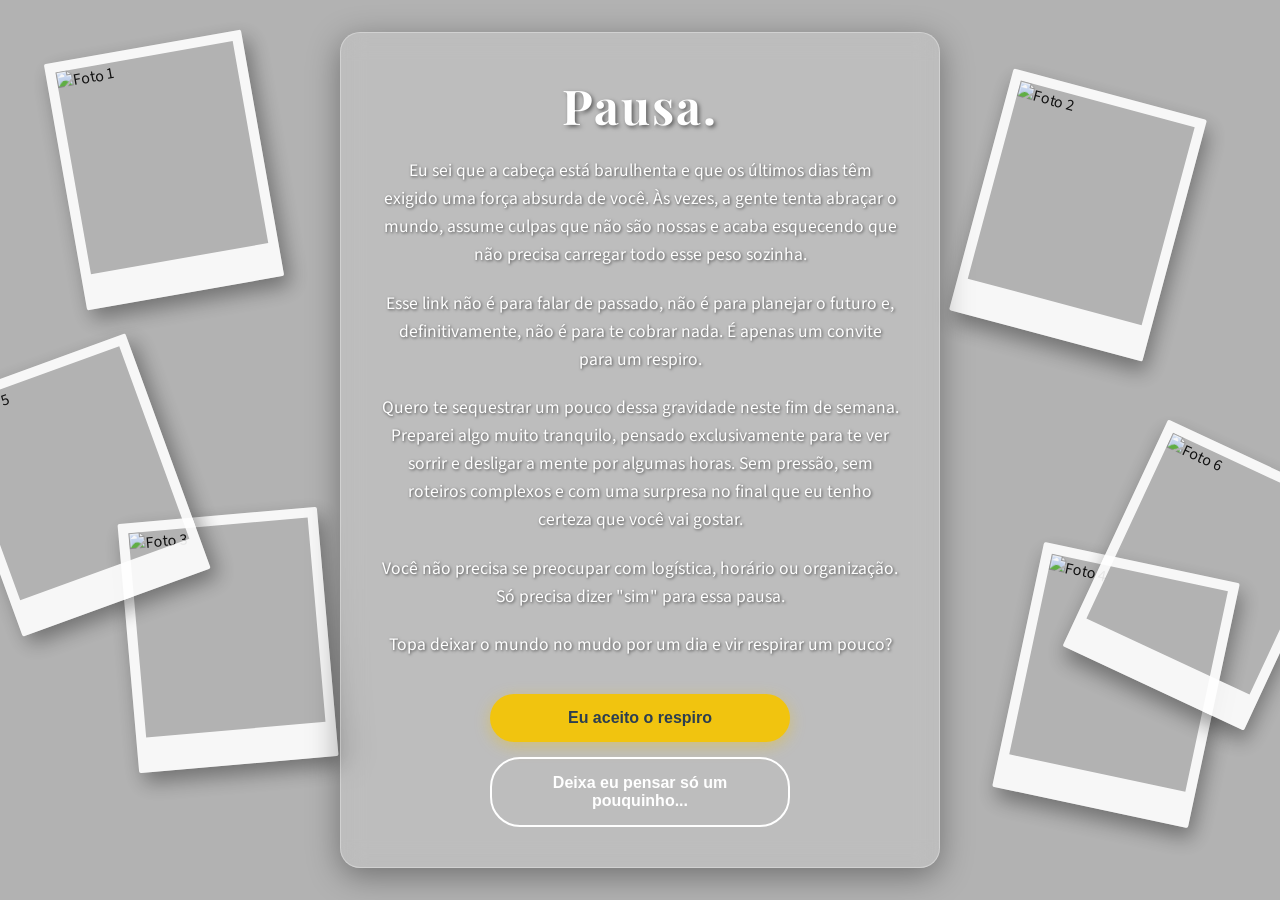
==== index.html @ b10dcb3c "Criar index.html" ====
<!DOCTYPE html>
<html lang="pt-BR">
<head>
    <meta charset="UTF-8">
    <meta name="viewport" content="width=device-width, initial-scale=1.0">
    <title>Um Respiro...</title>
    <style>
        @import url('https://fonts.googleapis.com/css2?family=Playfair+Display:wght@600&family=Source+Sans+Pro:wght@300;400&display=swap');

        * {
            margin: 0;
            padding: 0;
            box-sizing: border-box;
        }

        body {
            /* Fundo de Campo de Girassóis de alta qualidade */
            background-image: url('https://images.unsplash.com/photo-1597848212624-a19eb35e2651?q=80&w=2000&auto=format&fit=crop');
            background-size: cover;
            background-position: center;
            background-attachment: fixed;
            min-height: 100vh;
            display: flex;
            justify-content: center;
            align-items: center;
            font-family: 'Source Sans Pro', sans-serif;
            overflow-x: hidden;
            position: relative;
        }

        /* Máscara escura suave para destacar as fotos e o texto */
        .overlay {
            position: absolute;
            top: 0;
            left: 0;
            width: 100%;
            height: 100%;
            background: rgba(0, 0, 0, 0.3);
            z-index: 1;
        }

        /* Estilo Polaroid para as fotos espalhadas */
        .photo {
            position: absolute;
            width: 200px;
            height: 250px;
            object-fit: cover;
            border: 10px solid #fff;
            border-bottom: 35px solid #fff;
            box-shadow: 5px 10px 20px rgba(0,0,0,0.4);
            z-index: 2;
            opacity: 0.9;
            animation: float 6s ease-in-out infinite;
            border-radius: 2px;
        }

        /* Posições desordenadas e rotações */
        .p1 { top: 5%; left: 5%; transform: rotate(-10deg); animation-delay: 0s; }
        .p2 { top: 10%; right: 8%; transform: rotate(15deg); animation-delay: 1s; }
        .p3 { bottom: 15%; left: 10%; transform: rotate(-5deg); animation-delay: 2s; }
        .p4 { bottom: 10%; right: 5%; transform: rotate(12deg); animation-delay: 0.5s; }
        .p5 { top: 40%; left: -2%; transform: rotate(-20deg); animation-delay: 1.5s; }
        .p6 { top: 50%; right: -2%; transform: rotate(25deg); animation-delay: 2.5s; }

        @keyframes float {
            0% { transform: translateY(0px) rotate(inherit); }
            50% { transform: translateY(-15px) rotate(inherit); }
            100% { transform: translateY(0px) rotate(inherit); }
        }

        /* Caixa de Texto Glassmorphism */
        .content-card {
            background: rgba(255, 255, 255, 0.15);
            backdrop-filter: blur(12px);
            -webkit-backdrop-filter: blur(12px);
            border: 1px solid rgba(255, 255, 255, 0.3);
            border-radius: 20px;
            padding: 40px;
            max-width: 600px;
            width: 90%;
            text-align: center;
            color: #fff;
            z-index: 10;
            box-shadow: 0 8px 32px 0 rgba(0, 0, 0, 0.37);
        }

        h1 {
            font-family: 'Playfair Display', serif;
            font-size: 3rem;
            margin-bottom: 20px;
            letter-spacing: 2px;
            text-shadow: 2px 2px 4px rgba(0,0,0,0.5);
        }

        p {
            font-size: 1.1rem;
            line-height: 1.6;
            margin-bottom: 20px;
            text-shadow: 1px 1px 3px rgba(0,0,0,0.6);
        }

        .buttons {
            margin-top: 35px;
            display: flex;
            flex-direction: column;
            gap: 15px;
            align-items: center;
        }

        button {
            padding: 15px 30px;
            border: none;
            border-radius: 30px;
            font-size: 1rem;
            font-weight: bold;
            cursor: pointer;
            transition: all 0.3s ease;
            width: 80%;
            max-width: 300px;
        }

        .btn-yes {
            background-color: #f1c40f;
            color: #2c3e50;
            box-shadow: 0 4px 15px rgba(241, 196, 15, 0.4);
        }

        .btn-yes:hover {
            background-color: #f39c12;
            transform: translateY(-2px);
        }

        .btn-think {
            background-color: transparent;
            color: #fff;
            border: 2px solid #fff;
        }

        .btn-think:hover {
            background-color: rgba(255,255,255,0.2);
        }

        /* Ocultar fotos em telas muito pequenas para não poluir */
        @media (max-width: 768px) {
            .photo { opacity: 0.4; width: 120px; height: 150px; }
            .content-card { padding: 30px 20px; }
            h1 { font-size: 2.5rem; }
        }
    </style>
</head>
<body>
    <div class="overlay"></div>

    <!-- Imagens (Certifique-se de que os nomes dos arquivos estão corretos na mesma pasta) -->
    <img src="image_30.png" class="photo p1" alt="Foto 1">
    <img src="image_31.png" class="photo p2" alt="Foto 2">
    <img src="image_32.png" class="photo p3" alt="Foto 3">
    <img src="image_33.png" class="photo p4" alt="Foto 4">
    <img src="image_34.png" class="photo p5" alt="Foto 5">
    <img src="image_35.png" class="photo p6" alt="Foto 6">

    <div class="content-card">
        <h1>Pausa.</h1>
        
        <p>Eu sei que a cabeça está barulhenta e que os últimos dias têm exigido uma força absurda de você. Às vezes, a gente tenta abraçar o mundo, assume culpas que não são nossas e acaba esquecendo que não precisa carregar todo esse peso sozinha.</p>
        
        <p>Esse link não é para falar de passado, não é para planejar o futuro e, definitivamente, não é para te cobrar nada. É apenas um convite para um respiro.</p>
        
        <p>Quero te sequestrar um pouco dessa gravidade neste fim de semana. Preparei algo muito tranquilo, pensado exclusivamente para te ver sorrir e desligar a mente por algumas horas. Sem pressão, sem roteiros complexos e com uma surpresa no final que eu tenho certeza que você vai gostar.</p>
        
        <p>Você não precisa se preocupar com logística, horário ou organização. Só precisa dizer "sim" para essa pausa.</p>
        
        <p>Topa deixar o mundo no mudo por um dia e vir respirar um pouco?</p>

        <div class="buttons">
            <button class="btn-yes" onclick="alert('Estava só esperando o sim. Te passo os detalhes logo mais!')">Eu aceito o respiro</button>
            <button class="btn-think" onclick="alert('Tudo bem, respira fundo. Mas saiba que a pausa tá aqui te esperando.')">Deixa eu pensar só um pouquinho...</button>
        </div>
    </div>
</body>
</html>
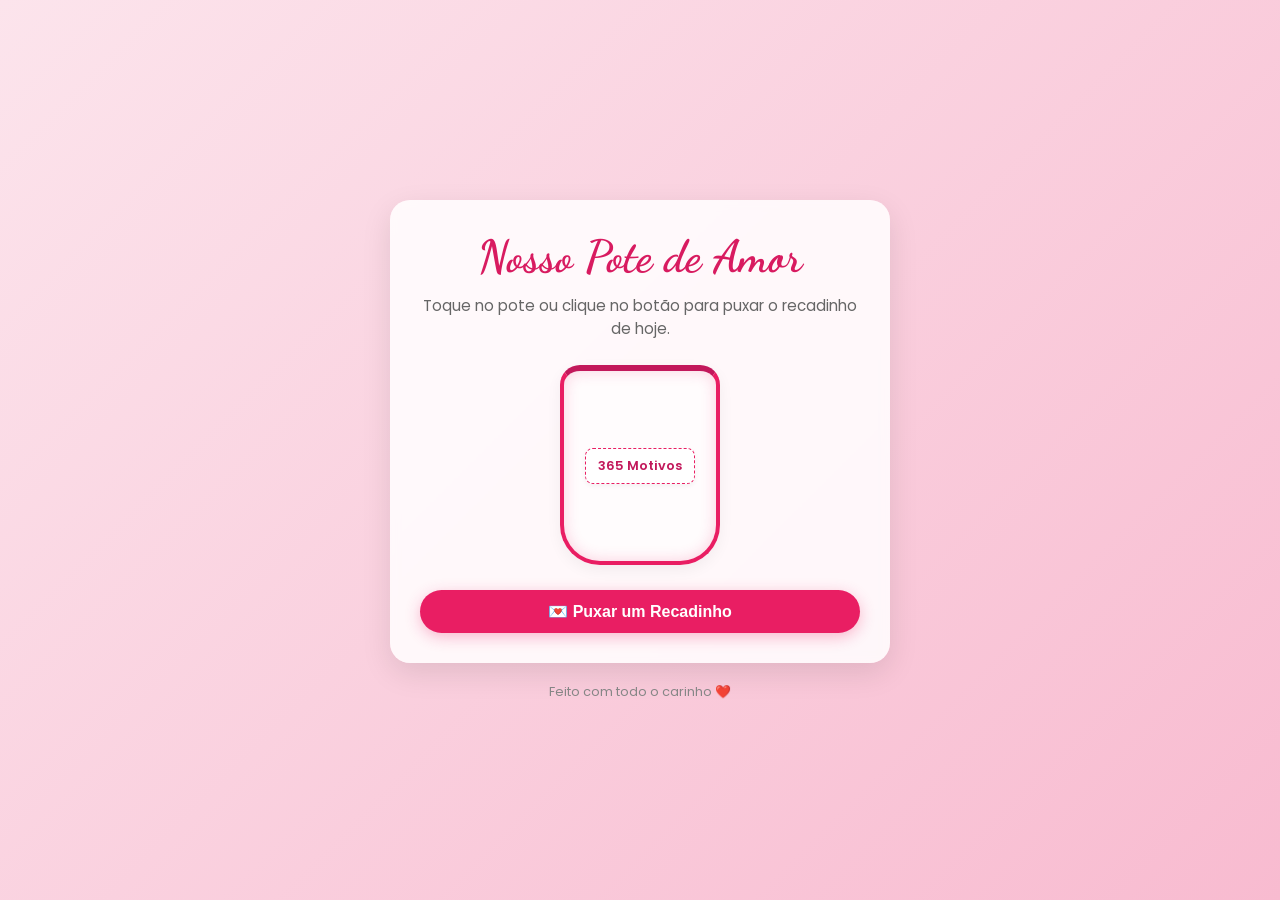
==== commit e6aeafcd: "ajuste de arquivos e criacao do index" ====
--- a/index.html
+++ b/index.html
@@ -1,12 +1,14 @@
 <!DOCTYPE html>
 <html lang="pt-BR">
+
 <head>
     <meta charset="UTF-8">
     <meta name="viewport" content="width=device-width, initial-scale=1.0">
-    <title>Um Respiro...</title>
+    <title>Nosso Pote de Amor - 365 Motivos</title>
+    <link
+        href="https://fonts.googleapis.com/css2?family=Dancing+Script:wght@700&family=Poppins:wght@300;400;600&display=swap"
+        rel="stylesheet">
     <style>
-        @import url('https://fonts.googleapis.com/css2?family=Playfair+Display:wght@600&family=Source+Sans+Pro:wght@300;400&display=swap');
-
         * {
             margin: 0;
             padding: 0;
@@ -14,168 +16,222 @@
         }
 
         body {
-            /* Fundo de Campo de Girassóis de alta qualidade */
-            background-image: url('https://images.unsplash.com/photo-1597848212624-a19eb35e2651?q=80&w=2000&auto=format&fit=crop');
-            background-size: cover;
-            background-position: center;
-            background-attachment: fixed;
+            background: linear-gradient(135deg, #fce4ec, #f8bbd0);
+            font-family: 'Poppins', sans-serif;
             min-height: 100vh;
             display: flex;
+            flex-direction: column;
+            align-items: center;
             justify-content: center;
-            align-items: center;
-            font-family: 'Source Sans Pro', sans-serif;
+            color: #4a4a4a;
             overflow-x: hidden;
+            padding: 20px;
+        }
+
+        .container {
+            text-align: center;
+            max-width: 500px;
+            width: 100%;
+            background: rgba(255, 255, 255, 0.85);
+            padding: 30px;
+            border-radius: 20px;
+            box-shadow: 0 10px 30px rgba(0, 0, 0, 0.1);
+            backdrop-filter: blur(5px);
+        }
+
+        h1 {
+            font-family: 'Dancing Script', cursive;
+            font-size: 2.8rem;
+            color: #d81b60;
+            margin-bottom: 10px;
+        }
+
+        p.subtitle {
+            font-size: 0.95rem;
+            color: #666;
+            margin-bottom: 25px;
+        }
+
+        /* O Pote */
+        .pot-container {
             position: relative;
-        }
-
-        /* Máscara escura suave para destacar as fotos e o texto */
-        .overlay {
-            position: absolute;
-            top: 0;
-            left: 0;
+            cursor: pointer;
+            margin: 0 auto 25px auto;
+            width: 160px;
+            height: 200px;
+            transition: transform 0.3s ease;
+        }
+
+        .pot-container:hover {
+            transform: scale(1.05);
+        }
+
+        .pot {
             width: 100%;
             height: 100%;
-            background: rgba(0, 0, 0, 0.3);
-            z-index: 1;
-        }
-
-        /* Estilo Polaroid para as fotos espalhadas */
-        .photo {
-            position: absolute;
-            width: 200px;
-            height: 250px;
-            object-fit: cover;
-            border: 10px solid #fff;
-            border-bottom: 35px solid #fff;
-            box-shadow: 5px 10px 20px rgba(0,0,0,0.4);
-            z-index: 2;
-            opacity: 0.9;
-            animation: float 6s ease-in-out infinite;
-            border-radius: 2px;
-        }
-
-        /* Posições desordenadas e rotações */
-        .p1 { top: 5%; left: 5%; transform: rotate(-10deg); animation-delay: 0s; }
-        .p2 { top: 10%; right: 8%; transform: rotate(15deg); animation-delay: 1s; }
-        .p3 { bottom: 15%; left: 10%; transform: rotate(-5deg); animation-delay: 2s; }
-        .p4 { bottom: 10%; right: 5%; transform: rotate(12deg); animation-delay: 0.5s; }
-        .p5 { top: 40%; left: -2%; transform: rotate(-20deg); animation-delay: 1.5s; }
-        .p6 { top: 50%; right: -2%; transform: rotate(25deg); animation-delay: 2.5s; }
-
-        @keyframes float {
-            0% { transform: translateY(0px) rotate(inherit); }
-            50% { transform: translateY(-15px) rotate(inherit); }
-            100% { transform: translateY(0px) rotate(inherit); }
-        }
-
-        /* Caixa de Texto Glassmorphism */
-        .content-card {
-            background: rgba(255, 255, 255, 0.15);
-            backdrop-filter: blur(12px);
-            -webkit-backdrop-filter: blur(12px);
-            border: 1px solid rgba(255, 255, 255, 0.3);
-            border-radius: 20px;
-            padding: 40px;
-            max-width: 600px;
-            width: 90%;
-            text-align: center;
-            color: #fff;
-            z-index: 10;
-            box-shadow: 0 8px 32px 0 rgba(0, 0, 0, 0.37);
-        }
-
-        h1 {
-            font-family: 'Playfair Display', serif;
-            font-size: 3rem;
-            margin-bottom: 20px;
-            letter-spacing: 2px;
-            text-shadow: 2px 2px 4px rgba(0,0,0,0.5);
-        }
-
-        p {
-            font-size: 1.1rem;
-            line-height: 1.6;
-            margin-bottom: 20px;
-            text-shadow: 1px 1px 3px rgba(0,0,0,0.6);
-        }
-
-        .buttons {
-            margin-top: 35px;
+            background: rgba(255, 255, 255, 0.6);
+            border: 4px solid #e91e63;
+            border-top: 6px solid #c2185b;
+            border-radius: 20px 20px 40px 40px;
+            position: relative;
+            box-shadow: inset 0 0 15px rgba(233, 30, 99, 0.2), 0 5px 15px rgba(0, 0, 0, 0.05);
+            display: flex;
+            align-items: center;
+            justify-content: center;
+        }
+
+        .pot-label {
+            background: #fff;
+            padding: 8px 12px;
+            border-radius: 8px;
+            border: 1px dashed #e91e63;
+            font-size: 0.8rem;
+            font-weight: 600;
+            color: #c2185b;
+            box-shadow: 0 2px 5px rgba(0, 0, 0, 0.05);
+        }
+
+        /* Bilhete Revelado */
+        .note-card {
+            background: #fffdf0;
+            border-left: 4px solid #e91e63;
+            padding: 20px;
+            border-radius: 8px;
+            box-shadow: 0 5px 15px rgba(0, 0, 0, 0.08);
+            margin-top: 20px;
+            min-height: 120px;
             display: flex;
             flex-direction: column;
-            gap: 15px;
             align-items: center;
-        }
-
-        button {
-            padding: 15px 30px;
+            justify-content: center;
+            animation: fadeIn 0.5s ease-in-out;
+            position: relative;
+        }
+
+        .note-card.hidden {
+            display: none;
+        }
+
+        .note-number {
+            font-size: 0.75rem;
+            text-transform: uppercase;
+            letter-spacing: 1px;
+            color: #ad1457;
+            margin-bottom: 8px;
+            font-weight: 600;
+        }
+
+        .note-text {
+            font-family: 'Dancing Script', cursive;
+            font-size: 1.6rem;
+            color: #333;
+            line-height: 1.4;
+        }
+
+        .btn-draw {
+            background: #e91e63;
+            color: white;
             border: none;
+            padding: 12px 25px;
+            font-size: 1rem;
+            font-weight: 600;
             border-radius: 30px;
-            font-size: 1rem;
-            font-weight: bold;
             cursor: pointer;
-            transition: all 0.3s ease;
-            width: 80%;
-            max-width: 300px;
-        }
-
-        .btn-yes {
-            background-color: #f1c40f;
-            color: #2c3e50;
-            box-shadow: 0 4px 15px rgba(241, 196, 15, 0.4);
-        }
-
-        .btn-yes:hover {
-            background-color: #f39c12;
+            box-shadow: 0 4px 15px rgba(233, 30, 99, 0.3);
+            transition: background 0.2s, transform 0.2s;
+            width: 100%;
+        }
+
+        .btn-draw:hover {
+            background: #c2185b;
             transform: translateY(-2px);
         }
 
-        .btn-think {
-            background-color: transparent;
-            color: #fff;
-            border: 2px solid #fff;
-        }
-
-        .btn-think:hover {
-            background-color: rgba(255,255,255,0.2);
-        }
-
-        /* Ocultar fotos em telas muito pequenas para não poluir */
-        @media (max-width: 768px) {
-            .photo { opacity: 0.4; width: 120px; height: 150px; }
-            .content-card { padding: 30px 20px; }
-            h1 { font-size: 2.5rem; }
+        .btn-draw:active {
+            transform: translateY(0);
+        }
+
+        @keyframes fadeIn {
+            from {
+                opacity: 0;
+                transform: translateY(10px);
+            }
+
+            to {
+                opacity: 1;
+                transform: translateY(0);
+            }
+        }
+
+        footer {
+            margin-top: 20px;
+            font-size: 0.8rem;
+            color: #888;
         }
     </style>
 </head>
+
 <body>
-    <div class="overlay"></div>
-
-    <!-- Imagens (Certifique-se de que os nomes dos arquivos estão corretos na mesma pasta) -->
-    <img src="image_30.png" class="photo p1" alt="Foto 1">
-    <img src="image_31.png" class="photo p2" alt="Foto 2">
-    <img src="image_32.png" class="photo p3" alt="Foto 3">
-    <img src="image_33.png" class="photo p4" alt="Foto 4">
-    <img src="image_34.png" class="photo p5" alt="Foto 5">
-    <img src="image_35.png" class="photo p6" alt="Foto 6">
-
-    <div class="content-card">
-        <h1>Pausa.</h1>
-        
-        <p>Eu sei que a cabeça está barulhenta e que os últimos dias têm exigido uma força absurda de você. Às vezes, a gente tenta abraçar o mundo, assume culpas que não são nossas e acaba esquecendo que não precisa carregar todo esse peso sozinha.</p>
-        
-        <p>Esse link não é para falar de passado, não é para planejar o futuro e, definitivamente, não é para te cobrar nada. É apenas um convite para um respiro.</p>
-        
-        <p>Quero te sequestrar um pouco dessa gravidade neste fim de semana. Preparei algo muito tranquilo, pensado exclusivamente para te ver sorrir e desligar a mente por algumas horas. Sem pressão, sem roteiros complexos e com uma surpresa no final que eu tenho certeza que você vai gostar.</p>
-        
-        <p>Você não precisa se preocupar com logística, horário ou organização. Só precisa dizer "sim" para essa pausa.</p>
-        
-        <p>Topa deixar o mundo no mudo por um dia e vir respirar um pouco?</p>
-
-        <div class="buttons">
-            <button class="btn-yes" onclick="alert('Estava só esperando o sim. Te passo os detalhes logo mais!')">Eu aceito o respiro</button>
-            <button class="btn-think" onclick="alert('Tudo bem, respira fundo. Mas saiba que a pausa tá aqui te esperando.')">Deixa eu pensar só um pouquinho...</button>
+
+    <div class="container">
+        <h1>Nosso Pote de Amor</h1>
+        <p class="subtitle">Toque no pote ou clique no botão para puxar o recadinho de hoje.</p>
+
+        <div class="pot-container" onclick="tirarRecado()">
+            <div class="pot">
+                <div class="pot-label">365 Motivos</div>
+            </div>
+        </div>
+
+        <button class="btn-draw" onclick="tirarRecado()">💌 Puxar um Recadinho</button>
+
+        <div id="noteCard" class="note-card hidden">
+            <div class="note-number" id="noteNumber">Motivo #00</div>
+            <div class="note-text" id="noteText">Aqui vai aparecer o texto do bilhete...</div>
         </div>
     </div>
+
+    <footer>Feito com todo o carinho ❤️</footer>
+
+    <script>
+        // Carregando alguns motivos direto no script para funcionar perfeitamente de forma estática
+        const motivos = [
+            { id: 1, texto: "Porque o seu sorriso ilumina meu dia." },
+            { id: 2, texto: "Porque o seu abraço é o lugar mais seguro do mundo." },
+            { id: 3, texto: "Porque você transforma qualquer casa em lar." },
+            { id: 4, texto: "Porque você me inspira a ser um homem melhor." },
+            { id: 5, texto: "Porque você me escuta com atenção, mesmo nas minhas loucuras." },
+            { id: 6, texto: "Porque o seu olhar me dá paz." },
+            { id: 7, texto: "Porque a sua risada é a música mais linda que conheço." },
+            { id: 8, texto: "Porque você me faz acreditar no amor verdadeiro." },
+            { id: 9, texto: "Porque você é companheira em todos os momentos." },
+            { id: 10, texto: "Porque você me dá força quando eu penso em desistir." },
+            { id: 50, texto: "Porque amar você é a melhor escolha que já fiz na vida." },
+            { id: 100, texto: "Porque você é a prova de que o amor verdadeiro existe." },
+            { id: 200, texto: "Porque amar você é minha maior aventura." },
+            { id: 365, texto: "Porque eu simplesmente te amo, e isso basta para sempre. ❤" }
+        ];
+
+        function tirarRecado() {
+            // Sorteia um índice aleatório do array
+            const randomIndex = Math.floor(Math.random() * motivos.length);
+            const recadoSorteado = motivos[randomIndex];
+
+            // Elementos da DOM
+            const card = document.getElementById('noteCard');
+            const numElement = document.getElementById('noteNumber');
+            const textElement = document.getElementById('noteText');
+
+            // Aplica efeito visual de transição rápida
+            card.classList.add('hidden');
+
+            setTimeout(() => {
+                numElement.innerText = `Motivo #${recadoSorteado.id}`;
+                textElement.innerText = `"${recadoSorteado.texto}"`;
+                card.classList.remove('hidden');
+            }, 150);
+        }
+    </script>
 </body>
-</html>
+
+</html>
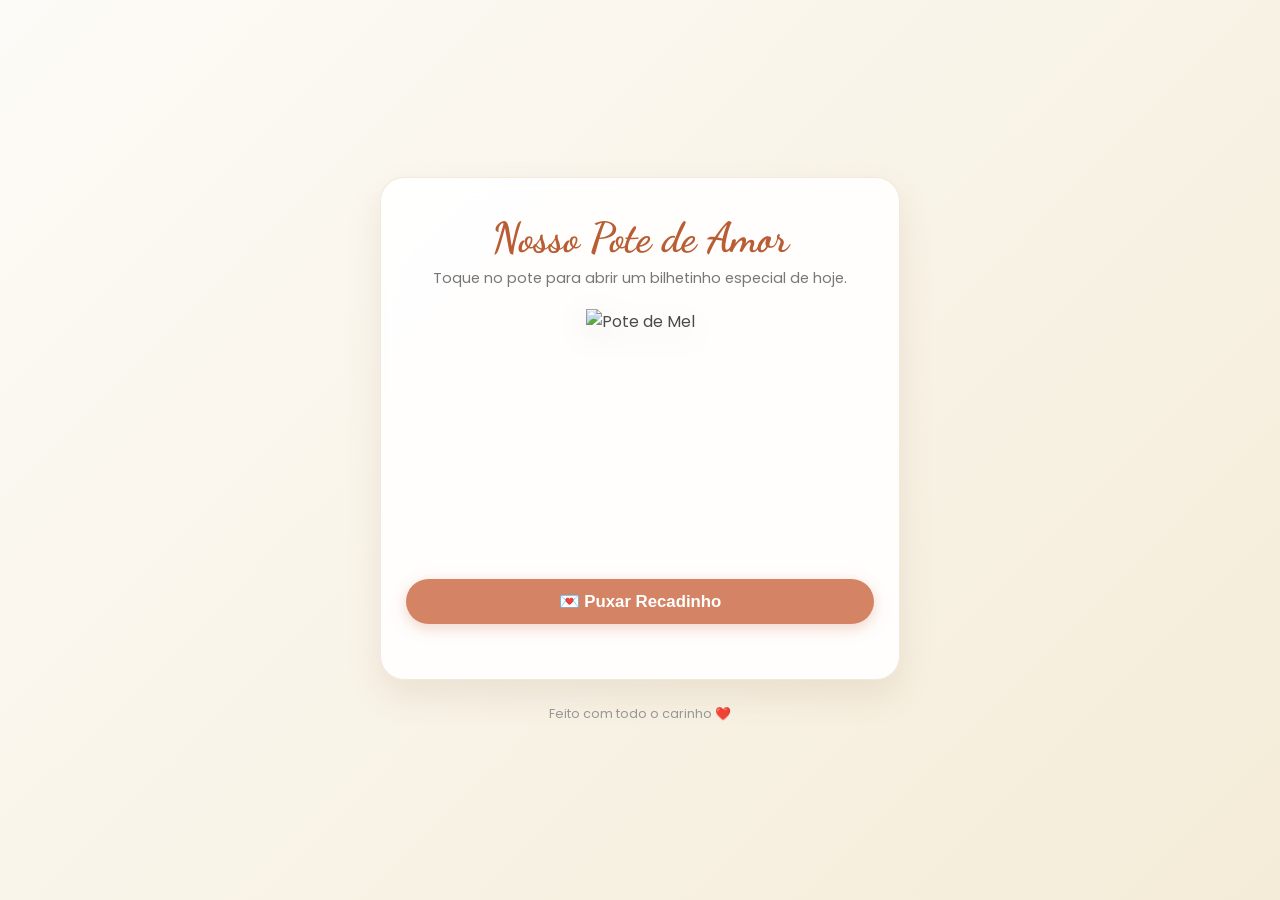
==== commit 502485db: "atualiza o pote" ====
--- a/index.html
+++ b/index.html
@@ -4,7 +4,7 @@
 <head>
     <meta charset="UTF-8">
     <meta name="viewport" content="width=device-width, initial-scale=1.0">
-    <title>Nosso Pote de Amor - 365 Motivos</title>
+    <title>365 Motivos para Te Amar</title>
     <link
         href="https://fonts.googleapis.com/css2?family=Dancing+Script:wght@700&family=Poppins:wght@300;400;600&display=swap"
         rel="stylesheet">
@@ -16,7 +16,7 @@
         }
 
         body {
-            background: linear-gradient(135deg, #fce4ec, #f8bbd0);
+            background: linear-gradient(135deg, #fdfbf7, #f4ecd8);
             font-family: 'Poppins', sans-serif;
             min-height: 100vh;
             display: flex;
@@ -24,87 +24,90 @@
             align-items: center;
             justify-content: center;
             color: #4a4a4a;
-            overflow-x: hidden;
             padding: 20px;
         }
 
         .container {
             text-align: center;
-            max-width: 500px;
+            max-width: 520px;
             width: 100%;
-            background: rgba(255, 255, 255, 0.85);
-            padding: 30px;
-            border-radius: 20px;
-            box-shadow: 0 10px 30px rgba(0, 0, 0, 0.1);
-            backdrop-filter: blur(5px);
+            background: rgba(255, 255, 255, 0.9);
+            padding: 35px 25px;
+            border-radius: 24px;
+            box-shadow: 0 15px 35px rgba(139, 94, 60, 0.12);
+            backdrop-filter: blur(8px);
+            border: 1px solid rgba(220, 200, 170, 0.4);
         }
 
         h1 {
             font-family: 'Dancing Script', cursive;
-            font-size: 2.8rem;
-            color: #d81b60;
-            margin-bottom: 10px;
+            font-size: 2.6rem;
+            color: #b85d34;
+            margin-bottom: 5px;
         }
 
         p.subtitle {
-            font-size: 0.95rem;
-            color: #666;
-            margin-bottom: 25px;
-        }
-
-        /* O Pote */
+            font-size: 0.9rem;
+            color: #777;
+            margin-bottom: 20px;
+        }
+
         .pot-container {
             position: relative;
             cursor: pointer;
-            margin: 0 auto 25px auto;
-            width: 160px;
-            height: 200px;
+            margin: 0 auto 20px auto;
+            width: 240px;
+            height: 250px;
             transition: transform 0.3s ease;
         }
 
         .pot-container:hover {
-            transform: scale(1.05);
-        }
-
-        .pot {
+            transform: scale(1.03);
+        }
+
+        /* ESTA É A LINHA DO SEU POTE NO HTML */
+        .pot-image {
             width: 100%;
             height: 100%;
-            background: rgba(255, 255, 255, 0.6);
-            border: 4px solid #e91e63;
-            border-top: 6px solid #c2185b;
-            border-radius: 20px 20px 40px 40px;
-            position: relative;
-            box-shadow: inset 0 0 15px rgba(233, 30, 99, 0.2), 0 5px 15px rgba(0, 0, 0, 0.05);
-            display: flex;
-            align-items: center;
-            justify-content: center;
-        }
-
-        .pot-label {
-            background: #fff;
-            padding: 8px 12px;
-            border-radius: 8px;
-            border: 1px dashed #e91e63;
-            font-size: 0.8rem;
+            object-fit: contain;
+            filter: drop-shadow(0 8px 15px rgba(0, 0, 0, 0.1));
+        }
+
+        .btn-draw {
+            background: #d48364;
+            color: white;
+            border: none;
+            padding: 12px 30px;
+            font-size: 1.05rem;
             font-weight: 600;
-            color: #c2185b;
-            box-shadow: 0 2px 5px rgba(0, 0, 0, 0.05);
-        }
-
-        /* Bilhete Revelado */
+            border-radius: 30px;
+            cursor: pointer;
+            box-shadow: 0 4px 15px rgba(212, 131, 100, 0.35);
+            transition: background 0.2s, transform 0.2s;
+            width: 100%;
+            margin-bottom: 20px;
+        }
+
+        .btn-draw:hover {
+            background: #bd6d4e;
+            transform: translateY(-2px);
+        }
+
         .note-card {
-            background: #fffdf0;
-            border-left: 4px solid #e91e63;
-            padding: 20px;
-            border-radius: 8px;
-            box-shadow: 0 5px 15px rgba(0, 0, 0, 0.08);
-            margin-top: 20px;
-            min-height: 120px;
+            background: #fffef9;
+            border-left: 4px solid #d48364;
+            border-top: 1px solid #f0ead6;
+            border-right: 1px solid #f0ead6;
+            border-bottom: 1px solid #f0ead6;
+            padding: 22px;
+            border-radius: 12px;
+            box-shadow: 0 6px 20px rgba(0, 0, 0, 0.06);
+            min-height: 130px;
             display: flex;
             flex-direction: column;
             align-items: center;
             justify-content: center;
-            animation: fadeIn 0.5s ease-in-out;
+            animation: fadeIn 0.4s ease-in-out;
             position: relative;
         }
 
@@ -115,46 +118,23 @@
         .note-number {
             font-size: 0.75rem;
             text-transform: uppercase;
-            letter-spacing: 1px;
-            color: #ad1457;
+            letter-spacing: 1.5px;
+            color: #b85d34;
             margin-bottom: 8px;
             font-weight: 600;
         }
 
         .note-text {
             font-family: 'Dancing Script', cursive;
-            font-size: 1.6rem;
+            font-size: 1.65rem;
             color: #333;
-            line-height: 1.4;
-        }
-
-        .btn-draw {
-            background: #e91e63;
-            color: white;
-            border: none;
-            padding: 12px 25px;
-            font-size: 1rem;
-            font-weight: 600;
-            border-radius: 30px;
-            cursor: pointer;
-            box-shadow: 0 4px 15px rgba(233, 30, 99, 0.3);
-            transition: background 0.2s, transform 0.2s;
-            width: 100%;
-        }
-
-        .btn-draw:hover {
-            background: #c2185b;
-            transform: translateY(-2px);
-        }
-
-        .btn-draw:active {
-            transform: translateY(0);
+            line-height: 1.35;
         }
 
         @keyframes fadeIn {
             from {
                 opacity: 0;
-                transform: translateY(10px);
+                transform: translateY(8px);
             }
 
             to {
@@ -164,9 +144,9 @@
         }
 
         footer {
-            margin-top: 20px;
+            margin-top: 25px;
             font-size: 0.8rem;
-            color: #888;
+            color: #999;
         }
     </style>
 </head>
@@ -175,15 +155,14 @@
 
     <div class="container">
         <h1>Nosso Pote de Amor</h1>
-        <p class="subtitle">Toque no pote ou clique no botão para puxar o recadinho de hoje.</p>
-
-        <div class="pot-container" onclick="tirarRecado()">
-            <div class="pot">
-                <div class="pot-label">365 Motivos</div>
-            </div>
+        <p class="subtitle">Toque no pote para abrir um bilhetinho especial de hoje.</p>
+
+        <!-- AQUI ESTÁ A TAG DA IMAGEM DO SEU POTE -->
+        <div class="pot-container" onclick="tirarRecado()" title="Clique para puxar um recado!">
+            <img src="pote.jpg" alt="Pote de Mel" class="pot-image">
         </div>
 
-        <button class="btn-draw" onclick="tirarRecado()">💌 Puxar um Recadinho</button>
+        <button class="btn-draw" onclick="tirarRecado()">💌 Puxar Recadinho</button>
 
         <div id="noteCard" class="note-card hidden">
             <div class="note-number" id="noteNumber">Motivo #00</div>
@@ -194,42 +173,36 @@
     <footer>Feito com todo o carinho ❤️</footer>
 
     <script>
-        // Carregando alguns motivos direto no script para funcionar perfeitamente de forma estática
-        const motivos = [
-            { id: 1, texto: "Porque o seu sorriso ilumina meu dia." },
-            { id: 2, texto: "Porque o seu abraço é o lugar mais seguro do mundo." },
-            { id: 3, texto: "Porque você transforma qualquer casa em lar." },
-            { id: 4, texto: "Porque você me inspira a ser um homem melhor." },
-            { id: 5, texto: "Porque você me escuta com atenção, mesmo nas minhas loucuras." },
-            { id: 6, texto: "Porque o seu olhar me dá paz." },
-            { id: 7, texto: "Porque a sua risada é a música mais linda que conheço." },
-            { id: 8, texto: "Porque você me faz acreditar no amor verdadeiro." },
-            { id: 9, texto: "Porque você é companheira em todos os momentos." },
-            { id: 10, texto: "Porque você me dá força quando eu penso em desistir." },
-            { id: 50, texto: "Porque amar você é a melhor escolha que já fiz na vida." },
-            { id: 100, texto: "Porque você é a prova de que o amor verdadeiro existe." },
-            { id: 200, texto: "Porque amar você é minha maior aventura." },
-            { id: 365, texto: "Porque eu simplesmente te amo, e isso basta para sempre. ❤" }
-        ];
+        let motivos = [];
+
+        // Carrega os recadinhos do arquivo JSON automaticamente
+        fetch('motivos.json')
+            .then(response => response.json())
+            .then(data => {
+                motivos = data;
+            })
+            .catch(error => console.error('Erro ao carregar motivos:', error));
 
         function tirarRecado() {
-            // Sorteia um índice aleatório do array
+            if (motivos.length === 0) {
+                alert('Carregando os recadinhos... Tente novamente em um instante!');
+                return;
+            }
+
             const randomIndex = Math.floor(Math.random() * motivos.length);
-            const recadoSorteado = motivos[randomIndex];
-
-            // Elementos da DOM
+            const recado = motivos[randomIndex];
+
             const card = document.getElementById('noteCard');
             const numElement = document.getElementById('noteNumber');
             const textElement = document.getElementById('noteText');
 
-            // Aplica efeito visual de transição rápida
             card.classList.add('hidden');
 
             setTimeout(() => {
-                numElement.innerText = `Motivo #${recadoSorteado.id}`;
-                textElement.innerText = `"${recadoSorteado.texto}"`;
+                numElement.innerText = `Motivo #${recado.id}`;
+                textElement.innerText = `"${recado.texto}"`;
                 card.classList.remove('hidden');
-            }, 150);
+            }, 100);
         }
     </script>
 </body>
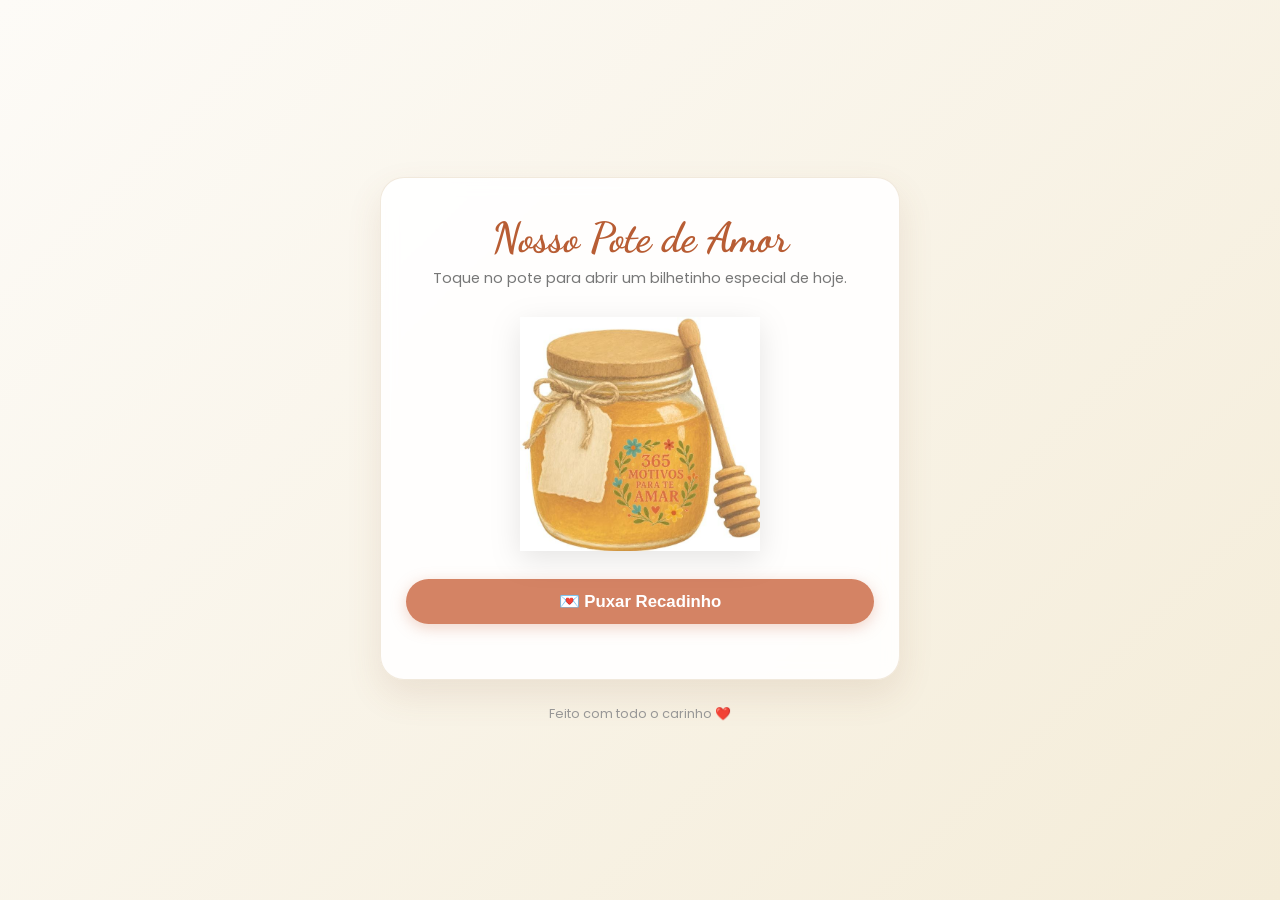
==== commit 4078a6a8: "ajuste no pote" ====
--- a/index.html
+++ b/index.html
@@ -65,7 +65,6 @@
             transform: scale(1.03);
         }
 
-        /* ESTA É A LINHA DO SEU POTE NO HTML */
         .pot-image {
             width: 100%;
             height: 100%;
@@ -157,9 +156,9 @@
         <h1>Nosso Pote de Amor</h1>
         <p class="subtitle">Toque no pote para abrir um bilhetinho especial de hoje.</p>
 
-        <!-- AQUI ESTÁ A TAG DA IMAGEM DO SEU POTE -->
+        <!-- Pote Real -->
         <div class="pot-container" onclick="tirarRecado()" title="Clique para puxar um recado!">
-            <img src="pote.jpg" alt="Pote de Mel" class="pot-image">
+            <img src="pote.jpg" alt="Pote de Amor" class="pot-image">
         </div>
 
         <button class="btn-draw" onclick="tirarRecado()">💌 Puxar Recadinho</button>
@@ -173,22 +172,377 @@
     <footer>Feito com todo o carinho ❤️</footer>
 
     <script>
-        let motivos = [];
-
-        // Carrega os recadinhos do arquivo JSON automaticamente
-        fetch('motivos.json')
-            .then(response => response.json())
-            .then(data => {
-                motivos = data;
-            })
-            .catch(error => console.error('Erro ao carregar motivos:', error));
+        // Todos os 365 recados embutidos diretamente no código
+        const motivos = [
+            { id: 1, texto: "Porque o seu sorriso ilumina meu dia." },
+            { id: 2, texto: "Porque o seu abraço é o lugar mais seguro do mundo." },
+            { id: 3, texto: "Porque você transforma qualquer casa em lar." },
+            { id: 4, texto: "Porque você me inspira a ser um homem melhor." },
+            { id: 5, texto: "Porque você me escuta com atenção, mesmo nas minhas loucuras." },
+            { id: 6, texto: "Porque o seu olhar me dá paz." },
+            { id: 7, texto: "Porque a sua risada é a música mais linda que conheço." },
+            { id: 8, texto: "Porque você me faz acreditar no amor verdadeiro." },
+            { id: 9, texto: "Porque você é companheira em todos os momentos." },
+            { id: 10, texto: "Porque você me dá força quando eu penso em desistir." },
+            { id: 11, texto: "Porque você é guerreira e não tem medo de lutar pelos seus sonhos." },
+            { id: 12, texto: "Porque você valoriza as pequenas coisas da vida." },
+            { id: 13, texto: "Porque você é autêntica e nunca finge ser quem não é." },
+            { id: 14, texto: "Porque você é linda por dentro e por fora." },
+            { id: 15, texto: "Porque você tem um coração enorme." },
+            { id: 16, texto: "Porque você é inteligente e me surpreende a cada conversa." },
+            { id: 17, texto: "Porque você me apoia em todas as minhas decisões." },
+            { id: 18, texto: "Porque você acredita em mim quando eu mesmo duvido." },
+            { id: 19, texto: "Porque você é sensível sem deixar de ser forte." },
+            { id: 20, texto: "Porque você tem um jeitinho único de cuidar de mim." },
+            { id: 21, texto: "Porque você me faz sentir orgulho todos os dias." },
+            { id: 22, texto: "Porque você sabe transformar qualquer tristeza em esperança." },
+            { id: 23, texto: "Porque você é a minha melhor amiga." },
+            { id: 24, texto: "Porque você é a parceira que eu sempre sonhei." },
+            { id: 25, texto: "Porque você me faz sentir amado de verdade." },
+            { id: 26, texto: "Porque você se preocupa com os detalhes que ninguém nota." },
+            { id: 27, texto: "Porque você é dedicada em tudo o que faz." },
+            { id: 28, texto: "Porque você tem um brilho próprio que encanta todos." },
+            { id: 29, texto: "Porque você é criativa e sempre encontra uma solução." },
+            { id: 30, texto: "Porque você me faz rir até nos dias mais difíceis." },
+            { id: 31, texto: "Porque você é única e insubstituível." },
+            { id: 32, texto: "Porque você tem uma força que me impressiona." },
+            { id: 33, texto: "Porque você é romântica do seu jeitinho especial." },
+            { id: 34, texto: "Porque você cuida de mim até quando não peço." },
+            { id: 35, texto: "Porque você é carinhosa e atenciosa." },
+            { id: 36, texto: "Porque você é paciente comigo." },
+            { id: 37, texto: "Porque você é determinada e não desiste fácil." },
+            { id: 38, texto: "Porque você me ensina algo novo todos os dias." },
+            { id: 39, texto: "Porque você me ama com todas as minhas falhas." },
+            { id: 40, texto: "Porque você me surpreende sempre." },
+            { id: 41, texto: "Porque você é divertida e deixa a vida mais leve." },
+            { id: 42, texto: "Porque você é sonhadora e me inclui nos seus sonhos." },
+            { id: 43, texto: "Porque você acredita no nosso futuro juntos." },
+            { id: 44, texto: "Porque você é compreensiva mesmo nas minhas falhas." },
+            { id: 45, texto: "Porque você é justa e generosa." },
+            { id: 46, texto: "Porque você me olha como se eu fosse o único homem do mundo." },
+            { id: 47, texto: "Porque você me motiva a nunca parar de lutar." },
+            { id: 48, texto: "Porque você é delicada e forte ao mesmo tempo." },
+            { id: 49, texto: "Porque você tem um jeito único de me fazer feliz." },
+            { id: 50, texto: "Porque amar você é a melhor escolha que já fiz na vida." },
+            { id: 51, texto: "Porque você acredita na nossa história." },
+            { id: 52, texto: "Porque você é meu porto seguro." },
+            { id: 53, texto: "Porque você me dá paz só de estar perto." },
+            { id: 54, texto: "Porque você me inspira a conquistar mais." },
+            { id: 55, texto: "Porque você me dá coragem para enfrentar qualquer desafio." },
+            { id: 56, texto: "Porque você transforma meus dias comuns em especiais." },
+            { id: 57, texto: "Porque você me entende até no silêncio." },
+            { id: 58, texto: "Porque você é a mulher dos meus sonhos." },
+            { id: 59, texto: "Porque você cuida de mim como ninguém." },
+            { id: 60, texto: "Porque você me faz sorrir só de pensar em você." },
+            { id: 61, texto: "Porque você é forte diante das dificuldades." },
+            { id: 62, texto: "Porque você é minha parceira de vida." },
+            { id: 63, texto: "Porque você é cheia de charme e elegância." },
+            { id: 64, texto: "Porque você é verdadeira em tudo o que faz." },
+            { id: 65, texto: "Porque você me aceita exatamente como eu sou." },
+            { id: 66, texto: "Porque você faz tudo com amor." },
+            { id: 67, texto: "Porque você é doce até quando está brava." },
+            { id: 68, texto: "Porque você é meu exemplo de coragem." },
+            { id: 69, texto: "Porque você me faz sentir orgulho de chamar você de minha." },
+            { id: 70, texto: "Porque você me traz calma quando estou nervoso." },
+            { id: 71, texto: "Porque você é dedicada às pessoas que ama." },
+            { id: 72, texto: "Porque você tem um jeito encantador de falar." },
+            { id: 73, texto: "Porque você é cheia de vida." },
+            { id: 74, texto: "Porque você é delicada nas pequenas atitudes." },
+            { id: 75, texto: "Porque você é espontânea e natural." },
+            { id: 76, texto: "Porque você é a mulher mais linda do mundo para mim." },
+            { id: 77, texto: "Porque você é sábia em suas palavras." },
+            { id: 78, texto: "Porque você ilumina qualquer ambiente em que entra." },
+            { id: 79, texto: "Porque você me dá motivos para sorrir todos os dias." },
+            { id: 80, texto: "Porque você sabe valorizar o que realmente importa." },
+            { id: 81, texto: "Porque você tem um abraço que cura qualquer dor." },
+            { id: 82, texto: "Porque você é cheia de fé e esperança." },
+            { id: 83, texto: "Porque você me ensina a ver a vida de outra forma." },
+            { id: 84, texto: "Porque você é criativa e cheia de ideias." },
+            { id: 85, texto: "Porque você é determinada e corre atrás do que quer." },
+            { id: 86, texto: "Porque você é gentil até com quem não merece." },
+            { id: 87, texto: "Porque você me inspira a ser mais humano." },
+            { id: 88, texto: "Porque você é autêntica e única." },
+            { id: 89, texto: "Porque você tem um jeito especial de amar." },
+            { id: 90, texto: "Porque você é incrível em cada detalhe." },
+            { id: 91, texto: "Porque você me apoia em todas as fases da vida." },
+            { id: 92, texto: "Porque você faz qualquer lugar parecer melhor." },
+            { id: 93, texto: "Porque você é minha melhor escolha." },
+            { id: 94, texto: "Porque você me dá força sem nem perceber." },
+            { id: 95, texto: "Porque você é especial em tudo o que faz." },
+            { id: 96, texto: "Porque você me conquista todos os dias de novo." },
+            { id: 97, texto: "Porque você é um presente de Deus na minha vida." },
+            { id: 98, texto: "Porque você é a razão de muitos dos meus sonhos." },
+            { id: 99, texto: "Porque você é a mulher que quero para sempre." },
+            { id: 100, texto: "Porque você é a prova de que o amor verdadeiro existe." },
+            { id: 101, texto: "Porque você é o meu grande amor." },
+            { id: 102, texto: "Porque eu me sinto completo ao seu lado." },
+            { id: 103, texto: "Porque você transforma qualquer momento simples em inesquecível." },
+            { id: 104, texto: "Porque meu coração bate mais forte só de ouvir sua voz." },
+            { id: 105, texto: "Porque você é a razão do meu sorriso mais sincero." },
+            { id: 106, texto: "Porque cada dia ao seu lado é um presente." },
+            { id: 107, texto: "Porque você me inspira a acreditar em finais felizes." },
+            { id: 108, texto: "Porque com você a vida tem mais cor." },
+            { id: 109, texto: "Porque você é o meu melhor destino." },
+            { id: 110, texto: "Porque eu não consigo imaginar o futuro sem você." },
+            { id: 111, texto: "Porque você me faz rir até das minhas próprias piadas ruins." },
+            { id: 112, texto: "Porque a gente tem piadas internas que só nós entendemos." },
+            { id: 113, texto: "Porque até brigando você é fofa." },
+            { id: 114, texto: "Porque você dança comigo na sala sem música tocando." },
+            { id: 115, texto: "Porque você fica linda até com cabelo bagunçado." },
+            { id: 116, texto: "Porque você sabe rir das minhas trapalhadas." },
+            { id: 117, texto: "Porque você me zoa, mas me ama." },
+            { id: 118, texto: "Porque você transforma qualquer tédio em diversão." },
+            { id: 119, texto: "Porque até quando está emburrada, eu te acho irresistível." },
+            { id: 120, texto: "Porque você é minha parceira nas maiores loucuras." },
+            { id: 121, texto: "Porque seus beijos me tiram o fôlego." },
+            { id: 122, texto: "Porque seu perfume fica em mim o dia inteiro." },
+            { id: 123, texto: "Porque o toque da sua pele me arrepia." },
+            { id: 124, texto: "Porque seu olhar tem um poder que me desmonta." },
+            { id: 125, texto: "Porque o calor do seu abraço me deixa sem chão." },
+            { id: 126, texto: "Porque seus lábios são meu vício favorito." },
+            { id: 127, texto: "Porque seu jeito de me provocar é único." },
+            { id: 128, texto: "Porque você me faz perder a noção do tempo." },
+            { id: 129, texto: "Porque sua voz no meu ouvido me enlouquece." },
+            { id: 130, texto: "Porque sua presença é a minha maior tentação." },
+            { id: 131, texto: "Porque você acredita em mim até quando eu não acredito." },
+            { id: 132, texto: "Porque você é a mulher que pedi a Deus." },
+            { id: 133, texto: "Porque você é a inspiração da minha vida." },
+            { id: 134, texto: "Porque você me dá motivos para lutar todos os dias." },
+            { id: 135, texto: "Porque você é a história de amor que eu sempre sonhei." },
+            { id: 136, texto: "Porque ao seu lado, até o silêncio é perfeito." },
+            { id: 137, texto: "Porque seu amor me fortalece." },
+            { id: 138, texto: "Porque você me ensina o verdadeiro sentido de amar." },
+            { id: 139, texto: "Porque você me faz sentir o homem mais sortudo do mundo." },
+            { id: 140, texto: "Porque você é a poesia mais linda que já li." },
+            { id: 141, texto: "Porque você come minhas batatas fritas, mas eu deixo." },
+            { id: 142, texto: "Porque você é minha parceira até nas maratonas de séries." },
+            { id: 143, texto: "Porque você fica linda até usando pijama velho." },
+            { id: 144, texto: "Porque você me convence a fazer coisas que eu nem queria… e eu adoro." },
+            { id: 145, texto: "Porque você me chama de nomes engraçados só nossos." },
+            { id: 146, texto: "Porque você canta desafinado(a) e eu amo ouvir." },
+            { id: 147, texto: "Porque você me ajuda a achar as coisas que eu mesmo perco." },
+            { id: 148, texto: "Porque você rouba espaço na cama, mas eu gosto." },
+            { id: 149, texto: "Porque você é a melhor companhia até no supermercado." },
+            { id: 150, texto: "Porque só você consegue misturar loucura e amor do jeito perfeito." },
+            { id: 151, texto: "Porque você é minha melhor escolha todos os dias." },
+            { id: 152, texto: "Porque seu amor é o meu maior presente." },
+            { id: 153, texto: "Porque você me faz acreditar em eternidade." },
+            { id: 154, texto: "Porque com você tudo tem mais sentido." },
+            { id: 155, texto: "Porque seu carinho é meu refúgio." },
+            { id: 156, texto: "Porque você é o abraço que sempre sonhei." },
+            { id: 157, texto: "Porque amar você é fácil e natural." },
+            { id: 158, texto: "Porque você transforma meus dias em felicidade." },
+            { id: 159, texto: "Porque você me mostra o lado bonito da vida." },
+            { id: 160, texto: "Porque você é a certeza que eu preciso." },
+            { id: 161, texto: "Porque você briga comigo mas não larga minha mão." },
+            { id: 162, texto: "Porque você me manda mensagens engraçadas no meio do dia." },
+            { id: 163, texto: "Porque você sabe rir das nossas próprias brigas." },
+            { id: 164, texto: "Porque você me imita só para me provocar." },
+            { id: 165, texto: "Porque você é engraçada até sem querer." },
+            { id: 166, texto: "Porque você me deixa nervoso só para rir da minha cara." },
+            { id: 167, texto: "Porque você inventa apelidos malucos para mim." },
+            { id: 168, texto: "Porque você transforma qualquer saída simples em aventura." },
+            { id: 169, texto: "Porque até pedindo comida você é divertida." },
+            { id: 170, texto: "Porque você é minha parceira de “besteiras” favoritas." },
+            { id: 171, texto: "Porque seus beijos têm gosto de paraíso." },
+            { id: 172, texto: "Porque seus olhos me hipnotizam." },
+            { id: 173, texto: "Porque seu toque acende meu corpo inteiro." },
+            { id: 174, texto: "Porque sua voz suave me enlouquece." },
+            { id: 175, texto: "Porque você é irresistível em qualquer situação." },
+            { id: 176, texto: "Porque seu jeito de me abraçar me prende em você." },
+            { id: 177, texto: "Porque seu cheiro fica marcado em mim." },
+            { id: 178, texto: "Porque você transforma desejo em poesia." },
+            { id: 179, texto: "Porque cada beijo seu é único." },
+            { id: 180, texto: "Porque você é a minha tentação preferida." },
+            { id: 181, texto: "Porque você é a calmaria depois da tempestade." },
+            { id: 182, texto: "Porque você é a estrela que guia meus passos." },
+            { id: 183, texto: "Porque você é a poesia que eu nunca canso de ler." },
+            { id: 184, texto: "Porque você é o sorriso que cura minhas feridas." },
+            { id: 185, texto: "Porque você é a brisa leve que refresca minha alma." },
+            { id: 186, texto: "Porque você é a esperança que me move." },
+            { id: 187, texto: "Porque você é o motivo da minha fé no amor." },
+            { id: 188, texto: "Porque você é o capítulo mais bonito da minha história." },
+            { id: 189, texto: "Porque você é a luz que ilumina meus dias mais escuros." },
+            { id: 190, texto: "Porque você é o meu milagre diário." },
+            { id: 191, texto: "Porque você me faz rir e me amar ao mesmo tempo." },
+            { id: 192, texto: "Porque você sabe ser séria, mas nunca perde a graça." },
+            { id: 193, texto: "Porque até brigando você continua sendo meu amor." },
+            { id: 194, texto: "Porque você é meu caos e minha paz." },
+            { id: 195, texto: "Porque você sabe ser intensa sem perder a ternura." },
+            { id: 196, texto: "Porque você é a bagunça boa que eu precisava." },
+            { id: 197, texto: "Porque você me enlouquece e me acalma no mesmo instante." },
+            { id: 198, texto: "Porque você é a dona dos meus planos e dos meus imprevistos." },
+            { id: 199, texto: "Porque até quando discordamos eu admiro você." },
+            { id: 200, texto: "Porque amar você é minha maior aventura." },
+            { id: 201, texto: "Porque você é o meu amor eterno." },
+            { id: 202, texto: "Porque você é a razão da minha felicidade." },
+            { id: 203, texto: "Porque você me completa em tudo." },
+            { id: 204, texto: "Porque você me dá vontade de ser melhor a cada dia." },
+            { id: 205, texto: "Porque você transforma qualquer momento em algo especial." },
+            { id: 206, texto: "Porque você me ama do seu jeito único." },
+            { id: 207, texto: "Porque com você aprendi o que é amor de verdade." },
+            { id: 208, texto: "Porque você é meu sonho realizado." },
+            { id: 209, texto: "Porque você é minha prioridade." },
+            { id: 210, texto: "Porque você é o motivo do meu melhor sorriso." },
+            { id: 211, texto: "Porque você me zoa, mas nunca deixa de me amar." },
+            { id: 212, texto: "Porque você canta alto no carro e eu amo ouvir." },
+            { id: 213, texto: "Porque você dança na cozinha só para me fazer rir." },
+            { id: 214, texto: "Porque você é desastrada e mesmo assim eu acho lindo." },
+            { id: 215, texto: "Porque você inventa histórias só para me animar." },
+            { id: 216, texto: "Porque você transforma chuva em festa." },
+            { id: 217, texto: "Porque você é minha parceira de piadas ruins." },
+            { id: 218, texto: "Porque até brigando você é engraçada." },
+            { id: 219, texto: "Porque você fala dormindo e eu acho fofo." },
+            { id: 220, texto: "Porque você sempre encontra um jeito de me arrancar risadas." },
+            { id: 221, texto: "Porque seu beijo me vicia." },
+            { id: 222, texto: "Porque seu olhar me prende." },
+            { id: 223, texto: "Porque sua pele tem o toque perfeito." },
+            { id: 224, texto: "Porque sua boca é irresistível." },
+            { id: 225, texto: "Porque seu corpo me atrai como ímã." },
+            { id: 226, texto: "Porque seu cheiro é inesquecível." },
+            { id: 227, texto: "Porque você é desejo e amor ao mesmo tempo." },
+            { id: 228, texto: "Porque você me enlouquece com um simples toque." },
+            { id: 229, texto: "Porque sua sensualidade é natural." },
+            { id: 230, texto: "Porque você me faz sentir único quando estamos juntos." },
+            { id: 231, texto: "Porque você é o sol que aquece minha vida." },
+            { id: 232, texto: "Porque você é a chuva que rega meus sonhos." },
+            { id: 233, texto: "Porque você é a lua que ilumina minhas noites." },
+            { id: 234, texto: "Porque você é a inspiração dos meus dias." },
+            { id: 235, texto: "Porque você é a flor mais rara do meu jardim." },
+            { id: 236, texto: "Porque você é a paz que tanto procurei." },
+            { id: 237, texto: "Porque você é a melodia que embala minha alma." },
+            { id: 238, texto: "Porque você é a força que me sustenta." },
+            { id: 239, texto: "Porque você é o destino mais bonito que encontrei." },
+            { id: 240, texto: "Porque você é a poesia que se tornou real." },
+            { id: 241, texto: "Porque você é meu amor e minha melhor amiga." },
+            { id: 242, texto: "Porque você transforma problemas em risadas." },
+            { id: 243, texto: "Porque você me entende até nas minhas maluquices." },
+            { id: 244, texto: "Porque você é a aventura mais incrível da minha vida." },
+            { id: 245, texto: "Porque você é a surpresa que nunca acaba." },
+            { id: 246, texto: "Porque você é minha paz e minha bagunça." },
+            { id: 247, texto: "Porque você me desafia e me encanta ao mesmo tempo." },
+            { id: 248, texto: "Porque você é meu caos preferido." },
+            { id: 249, texto: "Porque você é meu motivo de rir, chorar e amar intensamente." },
+            { id: 250, texto: "Porque você é a melhor parte da minha história." },
+            { id: 251, texto: "Porque você é o amor da minha vida." },
+            { id: 252, texto: "Porque eu me sinto abençoado por ter você." },
+            { id: 253, texto: "Porque você me faz acreditar em destino." },
+            { id: 254, texto: "Porque você é meu futuro, meu presente e meu sonho." },
+            { id: 255, texto: "Porque você é a melhor coisa que já aconteceu comigo." },
+            { id: 256, texto: "Porque você me ama sem pedir nada em troca." },
+            { id: 257, texto: "Porque você é a resposta das minhas orações." },
+            { id: 258, texto: "Porque você me ensina o que é amar de verdade." },
+            { id: 259, texto: "Porque você me faz querer envelhecer ao seu lado." },
+            { id: 260, texto: "Porque você é a mulher que quero chamar de “minha para sempre”." },
+            { id: 261, texto: "Porque você ri das minhas piadas ruins." },
+            { id: 262, texto: "Porque você adivinha minhas vontades antes de eu falar." },
+            { id: 263, texto: "Porque você pega minhas roupas e fica mais linda nelas do que eu." },
+            { id: 264, texto: "Porque você briga comigo e depois vem me abraçar." },
+            { id: 265, texto: "Porque você transforma qualquer viagem em aventura." },
+            { id: 266, texto: "Porque você é minha parceira até nos dias mais malucos." },
+            { id: 267, texto: "Porque você fala alto e eu acho engraçado." },
+            { id: 268, texto: "Porque você me faz rir até quando estou bravo." },
+            { id: 269, texto: "Porque você consegue ser charmosa até comendo pizza." },
+            { id: 270, texto: "Porque você sabe rir da vida comigo." },
+            { id: 271, texto: "Porque seus lábios foram feitos para os meus." },
+            { id: 272, texto: "Porque seu olhar me desnuda." },
+            { id: 273, texto: "Porque você me provoca só de existir." },
+            { id: 274, texto: "Porque seu abraço tem calor de eternidade." },
+            { id: 275, texto: "Porque sua pele tem o cheiro do paraíso." },
+            { id: 276, texto: "Porque você me envolve com um simples sorriso." },
+            { id: 277, texto: "Porque você é a minha tentação favorita." },
+            { id: 278, texto: "Porque você me faz perder o fôlego." },
+            { id: 279, texto: "Porque você é desejo e ternura juntos." },
+            { id: 280, texto: "Porque você faz o tempo parar quando me toca." },
+            { id: 281, texto: "Porque você é minha luz em meio à escuridão." },
+            { id: 282, texto: "Porque você é a calma que me acalma." },
+            { id: 283, texto: "Porque você é o poema mais lindo que já vivi." },
+            { id: 284, texto: "Porque você é a certeza que me guia." },
+            { id: 285, texto: "Porque você é a melodia que dá ritmo ao meu coração." },
+            { id: 286, texto: "Porque você é a esperança que renasce em mim." },
+            { id: 287, texto: "Porque você é o vento suave que me dá forças." },
+            { id: 288, texto: "Porque você é a verdade que dá sentido à minha vida." },
+            { id: 289, texto: "Porque você é o capítulo mais bonito da minha história." },
+            { id: 290, texto: "Porque você é o milagre que pedi sem palavras." },
+            { id: 291, texto: "Porque você é minha parceira em tudo, até nos erros de receita." },
+            { id: 292, texto: "Porque você me ajuda a sonhar alto e rir das quedas." },
+            { id: 293, texto: "Porque você é minha aventura diária." },
+            { id: 294, texto: "Porque você transforma rotina em novidade." },
+            { id: 295, texto: "Porque você me desafia e me conforta na mesma medida." },
+            { id: 296, texto: "Porque você é meu melhor erro e meu maior acerto." },
+            { id: 297, texto: "Porque você faz meus dias comuns se tornarem extraordinários." },
+            { id: 298, texto: "Porque você é minha confusão preferida." },
+            { id: 299, texto: "Porque você me conquista de mil jeitos diferentes." },
+            { id: 300, texto: "Porque você é meu amor hoje, amanhã e sempre." },
+            { id: 301, texto: "Porque você é meu começo, meio e fim." },
+            { id: 302, texto: "Porque você me ensina o valor do amor verdadeiro." },
+            { id: 303, texto: "Porque você me dá motivos para sorrir todos os dias." },
+            { id: 304, texto: "Porque você me escolhe sempre, mesmo quando falho." },
+            { id: 305, texto: "Porque você é o abraço que eu nunca quero soltar." },
+            { id: 306, texto: "Porque você é minha melhor decisão." },
+            { id: 307, texto: "Porque você transforma meus sonhos em planos reais." },
+            { id: 308, texto: "Porque você me ama do jeito que sou." },
+            { id: 309, texto: "Porque você me faz acreditar que sou suficiente." },
+            { id: 310, texto: "Porque você é a maior bênção da minha vida." },
+            { id: 311, texto: "Porque você dança comigo na sala como se fosse um show." },
+            { id: 312, texto: "Porque você rouba minhas sobremesas, mas eu deixo." },
+            { id: 313, texto: "Porque você canta alto no banho e me faz rir." },
+            { id: 314, texto: "Porque você me manda memes que resumem nossa vida." },
+            { id: 315, texto: "Porque você fala sozinha e eu amo escutar." },
+            { id: 316, texto: "Porque você fica brava e depois esquece em cinco minutos." },
+            { id: 317, texto: "Porque você é minha parceira até no videogame." },
+            { id: 318, texto: "Porque você inventa apelidos estranhos só para mim." },
+            { id: 319, texto: "Porque você faz drama e depois ri do próprio drama." },
+            { id: 320, texto: "Porque você deixa tudo mais divertido, até esperar na fila." },
+            { id: 321, texto: "Porque seu beijo me faz esquecer o mundo." },
+            { id: 322, texto: "Porque seu corpo encaixa perfeitamente no meu." },
+            { id: 323, texto: "Porque seu olhar me deixa sem chão." },
+            { id: 324, texto: "Porque você sabe me seduzir só com um sorriso." },
+            { id: 325, texto: "Porque sua voz sussurrada é meu ponto fraco." },
+            { id: 326, texto: "Porque você me envolve com cada detalhe seu." },
+            { id: 327, texto: "Porque você desperta em mim desejos que nem sabia que existiam." },
+            { id: 328, texto: "Porque você transforma cada toque em magia." },
+            { id: 329, texto: "Porque seu jeito de me amar é viciante." },
+            { id: 330, texto: "Porque você é minha tentação diária." },
+            { id: 331, texto: "Porque você é minha estrela em noites sem lua." },
+            { id: 332, texto: "Porque você é minha esperança quando tudo parece perdido." },
+            { id: 333, texto: "Porque você é o poema que meu coração escreveu." },
+            { id: 334, texto: "Porque você é o milagre que eu nunca esperava." },
+            { id: 335, texto: "Porque você é o motivo da minha gratidão." },
+            { id: 336, texto: "Porque você é a luz que nunca apaga." },
+            { id: 337, texto: "Porque você é a melodia da minha vida." },
+            { id: 338, texto: "Porque você é a força que me mantém de pé." },
+            { id: 339, texto: "Porque você é a certeza que meu coração precisava." },
+            { id: 340, texto: "Porque você é a eternidade que cabe no meu agora." },
+            { id: 341, texto: "Porque você me dá vontade de viver mil anos só para amar você." },
+            { id: 342, texto: "Porque você é minha compa- nheira de todas as horas." },
+            { id: 343, texto: "Porque você é meu refúgio no meio da tempestade." },
+            { id: 344, texto: "Porque você é meu lar, não importa onde estejamos." },
+            { id: 345, texto: "Porque você me faz acreditar que nada é impossível." },
+            { id: 346, texto: "Porque você é meu maior presente de Deus." },
+            { id: 347, texto: "Porque você é a dona do meu coração." },
+            { id: 348, texto: "Porque você é o motivo da minha fé no amor." },
+            { id: 349, texto: "Porque você é minha certeza no meio das incertezas." },
+            { id: 350, texto: "Porque você é minha felicidade sem fim." },
+            { id: 351, texto: "Porque você é a razão de eu acreditar em “para sempre”." },
+            { id: 352, texto: "Porque você é meu amanhã cheio de esperança." },
+            { id: 353, texto: "Porque você é a pessoa que quero ao meu lado em todas as fases da vida." },
+            { id: 354, texto: "Porque você me faz querer ser um homem melhor todos os dias." },
+            { id: 355, texto: "Porque você é a mulher que pedi em oração." },
+            { id: 356, texto: "Porque você é a prova viva do amor verdadeiro." },
+            { id: 357, texto: "Porque você é minha melhor aventura." },
+            { id: 358, texto: "Porque você me dá paz e fogo ao mesmo tempo." },
+            { id: 359, texto: "Porque você é meu destino." },
+            { id: 360, texto: "Porque você é o melhor “sim” da minha vida." },
+            { id: 361, texto: "Porque você é meu amor hoje, amanhã e sempre." },
+            { id: 362, texto: "Porque você é o meu presente mais precioso." },
+            { id: 363, texto: "Porque você é o futuro que eu escolhi." },
+            { id: 364, texto: "Porque você é a mulher que quero amar até o fim da vida." },
+            { id: 365, texto: "Porque eu simplesmente te amo, e isso basta para sempre. ❤" }
+        ];
 
         function tirarRecado() {
-            if (motivos.length === 0) {
-                alert('Carregando os recadinhos... Tente novamente em um instante!');
-                return;
-            }
-
+            // Sorteia um recado de forma aleatória
             const randomIndex = Math.floor(Math.random() * motivos.length);
             const recado = motivos[randomIndex];
 
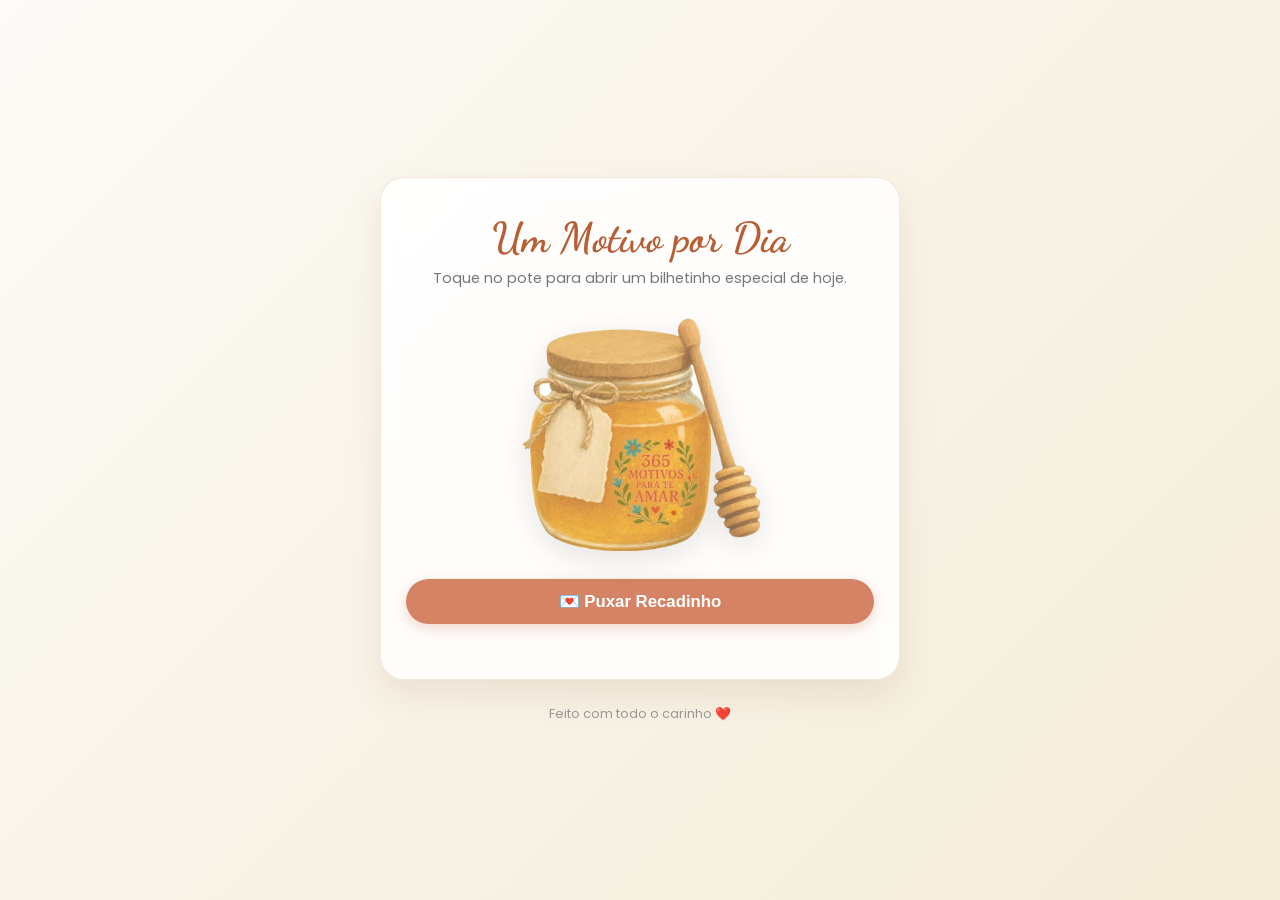
==== commit b876557c: "Change heading text from 'Nosso Pote de Amor' to 'Um Motivo por Dia'" ====
--- a/index.html
+++ b/index.html
@@ -153,7 +153,7 @@
 <body>
 
     <div class="container">
-        <h1>Nosso Pote de Amor</h1>
+        <h1>Um Motivo por Dia</h1>
         <p class="subtitle">Toque no pote para abrir um bilhetinho especial de hoje.</p>
 
         <!-- Pote Real -->
@@ -561,4 +561,4 @@
     </script>
 </body>
 
-</html>+</html>
